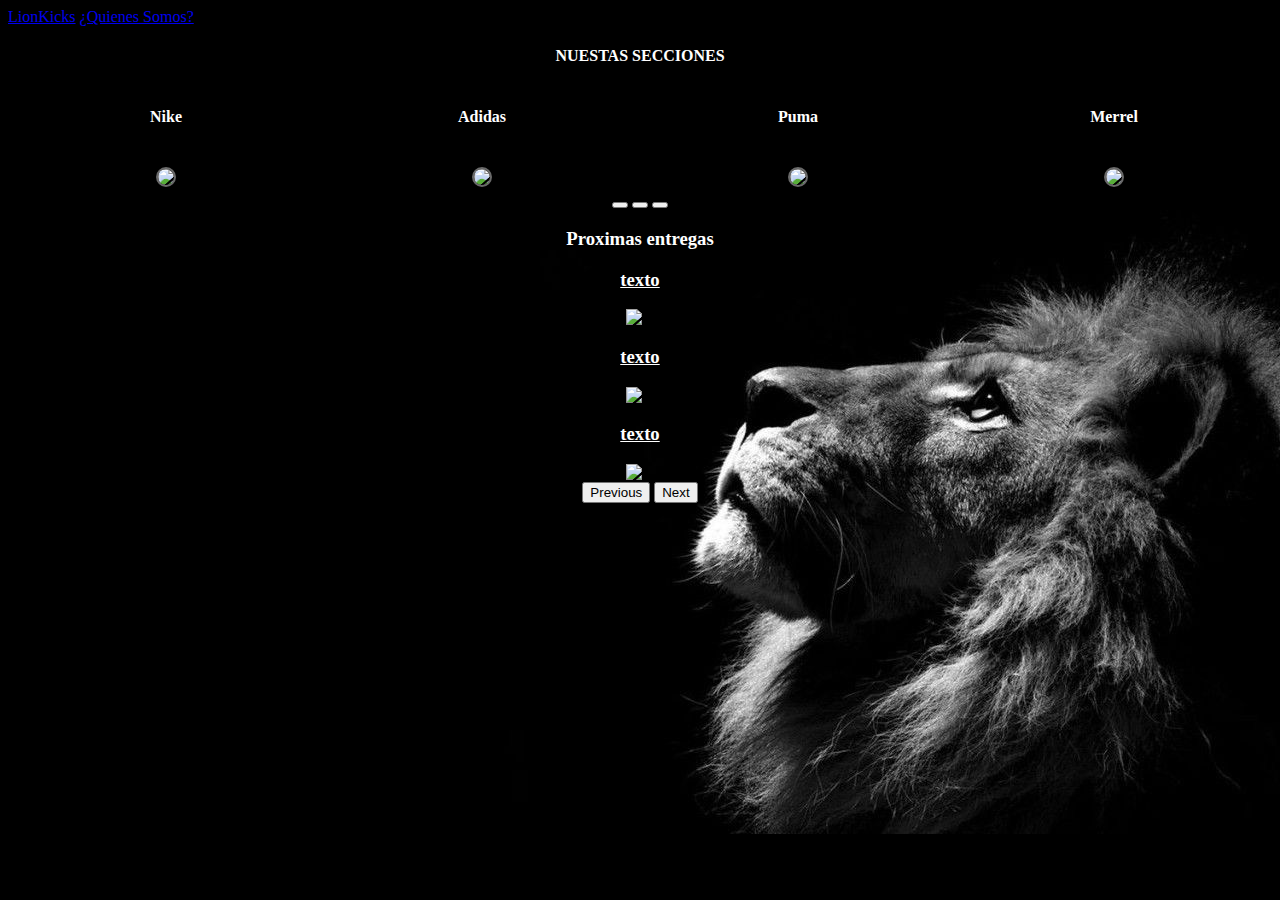
==== index.html @ c1764050 "4:06" ====
<!DOCTYPE html>
<html> 
<link href="css/bootstrap.min.css" rel="stylesheet" 
    integrity="sha384-QWTKZyjpPEjISv5WaRU9OFeRpok6YctnYmDr5pNlyT2bRjXh0JMhjY6hW+ALEwIH" 
    crossorigin="anonymous">
    <link rel="stylesheet" href="style.css">
<head > 
    <!----barra de navegación-->
    <nav class="navbar navbar-expand-lg bg-body-tertiary">
        <div class="container-fluid">
          <a class="navbar-brand" href="#">LionKicks</a>
          <a class="navbar-brand" href="nosotros.html">¿Quienes Somos?</a>
        </div>
      </nav>


</head>
<body>
  <div class=></div>
  <div><h4 id="titsec">NUESTAS SECCIONES</h4>
  </div>
    <div class="grid-container">
        <h4 id="secd">Nike</h4>
        <h4 id="secc">Adidas</h4>
        <h4 id="secc">Puma</h4>
        <h4 id="secc">Merrel</h4>
        <div class="grid-item"><a href="nike.html">   <img id="f" src="img/nike/nike.png"></a></div>
        <div class="grid-item"><a href="adidas.html"> <img id="f" src="img/adidas/adidas.png"></a></div>
        <div class="grid-item"><a href="puma.html">   <img id="f" src="img/puma/puma.png"></a></div>
        <div class="grid-item"><a href="merrel.html"> <img id="f" src="img/merrell/merrell.png"></a></div>
    </div>
    
</body>
<footer>  
    <!---Carrousel--->
<div id="carouselExampleDark" class="carousel carousel-dark slide">
  <div class="carousel-indicators">
    <button type="button" data-bs-target="#carouselExampleDark" data-bs-slide-to="0" class="active" aria-current="true" aria-label="Slide 1"></button>
    <button type="button" data-bs-target="#carouselExampleDark" data-bs-slide-to="1" aria-label="Slide 2"></button>
    <button type="button" data-bs-target="#carouselExampleDark" data-bs-slide-to="2" aria-label="Slide 3"></button>
  </div>
  <div class="carousel-inner">
    <h3 id="ProxE">Proximas entregas</h3>
    <div class="carousel-item active" data-bs-interval="10000">
      <h3 id="ProxEIT">texto</H3>
      <img src="img/nike/nike4.png" class="d-block w-100" alt="...">
      <div class="carousel-caption d-none d-md-block">
      </div>
    </div>
    <div class="carousel-item" data-bs-interval="2000">
      <h3 id="ProxEIT">texto</H3>
      <img src="img/nike/nike2.png" class="d-block w-100" alt="...">
      <div class="carousel-caption d-none d-md-block">
      </div>
    </div>
    <div class="carousel-item">
      <h3 id="ProxEIT">texto</H3>
      <img src="img/nike/nike3.png" class="d-block w-100" alt="...">
      <div class="carousel-caption d-none d-md-block">
      </div>
    </div>
  </div>
  <button class="carousel-control-prev" type="button" data-bs-target="#carouselExampleDark" data-bs-slide="prev">
    <span class="carousel-control-prev-icon" aria-hidden="true"></span>
    <span class="visually-hidden">Previous</span>
  </button>
  <button class="carousel-control-next" type="button" data-bs-target="#carouselExampleDark" data-bs-slide="next">
    <span class="carousel-control-next-icon" aria-hidden="true"></span>
    <span class="visually-hidden">Next</span>
  </button>
</div>
    
</footer>
<script src="js/bootstrap.bundle.min.js" 
            integrity="sha384-YvpcrYf0tY3lHB60NNkmXc5s9fDVZLESaAA55NDzOxhy9GkcIdslK1eN7N6jIeHz"
            crossorigin="anonymous"></script>
</html>
---- style.css ----
head{
    background-color: rgb(3, 10, 70);
}
body{
    background-image: url(img/lion.png);
    background-attachment: fixed;
    background-repeat: no-repeat;
    background-position: right;
    background-color: black;

}
#carouselExampleDark{
    margin: auto;
    width : 20%;

    text-align: center;
}
#secd{
    color: white;
    grid-gap: 50px 0px;
}
#secc{
    color: white;
}
.grid-container {
    display: grid;
    grid-template-rows: auto;
    grid-template-columns: repeat(4, 1fr);
    grid-gap: 20px 0px;
    align-items: center;
    justify-items: center;
}
#nikeb{
    background-image:url(img/lion.png);
    background-attachment: fixed;
    background-repeat: no-repeat;
    background-position: right;
    background-color: black;
}
#adidasb{
    background-image:url(img/lion.png);
    background-attachment: fixed;
    background-repeat: no-repeat;
    background-position: right;
    background-color: black;

}
#pumab{
    background-image:url(img/lion.png);
    background-attachment: fixed;
    background-repeat: no-repeat;
    background-position: right;
    background-color: black;
}
#f{
    width: 250px;
    border-radius: 80px;
    border: 2px solid dimgrey;
}
#titsec{
    color: white;
    text-align: center  ;
}
#nv{ 
    background-color: white;
}
#qs{/* quienes somos en la barra */
    text-align: center;
    color: white;
}
#loremlk{/* Texto lorem de apartado lionkicks */
    text-align: center;
    color: white;

}
#flk{/* footer lionkicks(contato) */
    text-align:center;
    color: white;
}
#nkv{
    display: grid;
    grid-template-rows: auto;
    grid-gap: 50px 0px;
    align-items: center;
    justify-items: center; 
}
#lcont{
    color: white;
    text-align: left;
    display: inline-block;
}
#contn{
    text-align: center  ;
}
#finpage{
    color: white;
}
#descrZ{
    color: white;
    text-align: center;
    margin: auto;
    width: 40%;
}
#contn2{
    color: white;
    text-align: center;
    text-decoration: underline;
}
#logo{
    left:46.9%;
    position:fixed;
    height:12%;
    top: -2.5%;
}
a:hover{
    opacity: 0.8;
}
#ProxE{
    color: white;
}
#ProxEIT{
    color: white;
    text-decoration: underline;
}
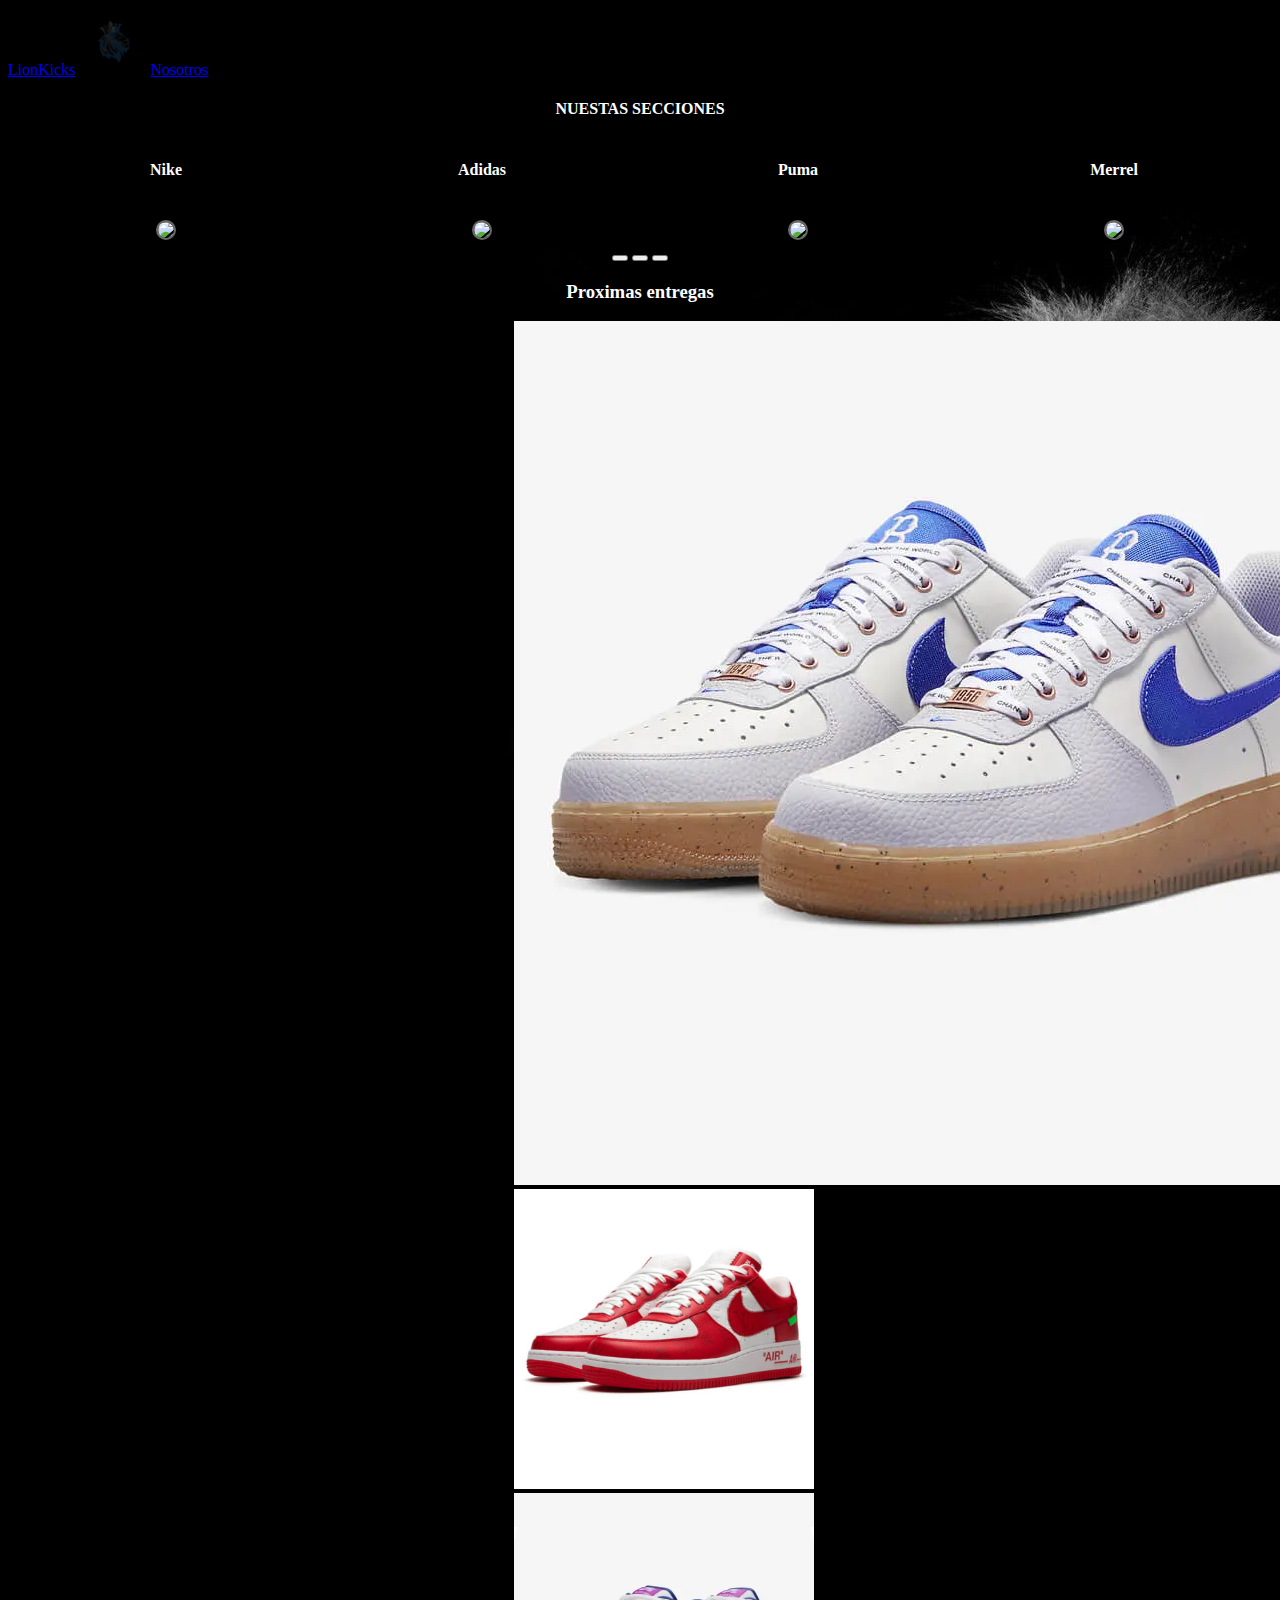
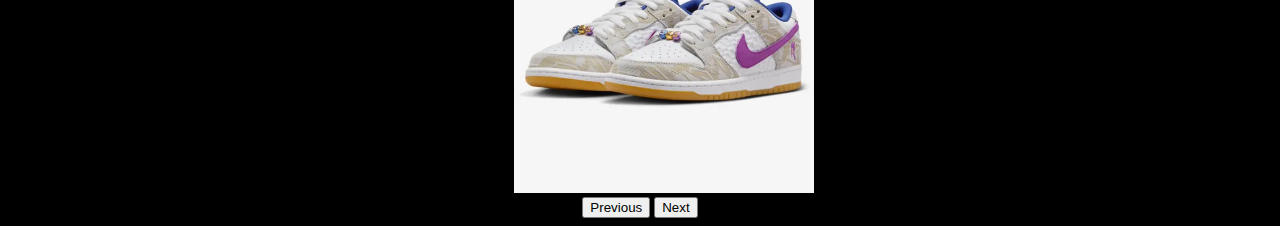
==== commit e057b7f3: "a" ====
--- a/index.html
+++ b/index.html
@@ -1,77 +1,74 @@
 <!DOCTYPE html>
-<html> 
-<link href="css/bootstrap.min.css" rel="stylesheet" 
-    integrity="sha384-QWTKZyjpPEjISv5WaRU9OFeRpok6YctnYmDr5pNlyT2bRjXh0JMhjY6hW+ALEwIH" 
-    crossorigin="anonymous">
-    <link rel="stylesheet" href="style.css">
-<head > 
+<html>
+
+<head>
+
+  <link href="css/bootstrap.min.css" rel="stylesheet">
+  <link rel="stylesheet" href="style.css">
+</head>
+
+<body>
     <!----barra de navegación-->
-    <nav class="navbar navbar-expand-lg bg-body-tertiary">
-        <div class="container-fluid">
-          <a class="navbar-brand" href="#">LionKicks</a>
-          <a class="navbar-brand" href="nosotros.html">¿Quienes Somos?</a>
+  <nav class="navbar navbar-expand-lg bg-body-tertiary">
+    <div class="container-fluid">
+      <a class="navbar-brand" href="#">LionKicks</a>
+      <img id="logo" src="img/logo.png"> 
+      <a class="nav-link active" aria-current="page" href="nosotros.html">Nosotros</a>
+    </div>
+  </nav>
+  <div class=></div>
+  <div>
+    <h4 id="titsec">NUESTAS SECCIONES</h4>
+  </div>
+  <div class="grid-container">
+    <h4 id="secd">Nike</h4>
+    <h4 id="secc">Adidas</h4>
+    <h4 id="secc">Puma</h4>
+    <h4 id="secc">Merrel</h4>
+    <div class="grid-item"><a href="nike.html"> <img id="f" src="img/nike/nike.png"></a></div>
+    <div class="grid-item"><a href="adidas.html"> <img id="f" src="img/adidas/adidas.png"></a></div>
+    <div class="grid-item"><a href="puma.html"> <img id="f" src="img/puma/puma.png"></a></div>
+    <div class="grid-item"><a href="merrel.html"> <img id="f" src="img/merrell/merrell.png"></a></div>
+  </div>
+</body>
+<footer>
+  <!---Carrousel--->
+  <div id="carouselExampleDark" class="carousel carousel-dark slide">
+    <div class="carousel-indicators">
+      <button type="button" data-bs-target="#carouselExampleDark" data-bs-slide-to="0" class="active"
+        aria-current="true" aria-label="Slide 1"></button>
+      <button type="button" data-bs-target="#carouselExampleDark" data-bs-slide-to="1" aria-label="Slide 2"></button>
+      <button type="button" data-bs-target="#carouselExampleDark" data-bs-slide-to="2" aria-label="Slide 3"></button>
+    </div>
+    <div class="carousel-inner">
+      <h3 id="ProxE">Proximas entregas</h3>
+      <div id="ex" class="carousel-item active" data-bs-interval="10000">
+        <img src="img/ex1.png" class="d-block w-100" alt="...">
+        <div class="carousel-caption d-none d-md-block">
         </div>
-      </nav>
-
-
-</head>
-<body>
-  <div class=></div>
-  <div><h4 id="titsec">NUESTAS SECCIONES</h4>
-  </div>
-    <div class="grid-container">
-        <h4 id="secd">Nike</h4>
-        <h4 id="secc">Adidas</h4>
-        <h4 id="secc">Puma</h4>
-        <h4 id="secc">Merrel</h4>
-        <div class="grid-item"><a href="nike.html">   <img id="f" src="img/nike/nike.png"></a></div>
-        <div class="grid-item"><a href="adidas.html"> <img id="f" src="img/adidas/adidas.png"></a></div>
-        <div class="grid-item"><a href="puma.html">   <img id="f" src="img/puma/puma.png"></a></div>
-        <div class="grid-item"><a href="merrel.html"> <img id="f" src="img/merrell/merrell.png"></a></div>
-    </div>
-    
-</body>
-<footer>  
-    <!---Carrousel--->
-<div id="carouselExampleDark" class="carousel carousel-dark slide">
-  <div class="carousel-indicators">
-    <button type="button" data-bs-target="#carouselExampleDark" data-bs-slide-to="0" class="active" aria-current="true" aria-label="Slide 1"></button>
-    <button type="button" data-bs-target="#carouselExampleDark" data-bs-slide-to="1" aria-label="Slide 2"></button>
-    <button type="button" data-bs-target="#carouselExampleDark" data-bs-slide-to="2" aria-label="Slide 3"></button>
-  </div>
-  <div class="carousel-inner">
-    <h3 id="ProxE">Proximas entregas</h3>
-    <div class="carousel-item active" data-bs-interval="10000">
-      <h3 id="ProxEIT">texto</H3>
-      <img src="img/nike/nike4.png" class="d-block w-100" alt="...">
-      <div class="carousel-caption d-none d-md-block">
+      </div>
+      <div class="carousel-item" data-bs-interval="2000">
+        <img id="ex" src="img/ex2.png" class="d-block w-100" alt="...">
+        <div class="carousel-caption d-none d-md-block">
+        </div>
+      </div>
+      <div class="carousel-item">
+        <img id="ex" src="img/ex3.png" class="d-block w-100" alt="...">
+        <div class="carousel-caption d-none d-md-block">
+        </div>
       </div>
     </div>
-    <div class="carousel-item" data-bs-interval="2000">
-      <h3 id="ProxEIT">texto</H3>
-      <img src="img/nike/nike2.png" class="d-block w-100" alt="...">
-      <div class="carousel-caption d-none d-md-block">
-      </div>
-    </div>
-    <div class="carousel-item">
-      <h3 id="ProxEIT">texto</H3>
-      <img src="img/nike/nike3.png" class="d-block w-100" alt="...">
-      <div class="carousel-caption d-none d-md-block">
-      </div>
-    </div>
+    <button class="carousel-control-prev" type="button" data-bs-target="#carouselExampleDark" data-bs-slide="prev">
+      <span class="carousel-control-prev-icon" aria-hidden="true"></span>
+      <span class="visually-hidden">Previous</span>
+    </button>
+    <button class="carousel-control-next" type="button" data-bs-target="#carouselExampleDark" data-bs-slide="next">
+      <span class="carousel-control-next-icon" aria-hidden="true"></span>
+      <span class="visually-hidden">Next</span>
+    </button>
   </div>
-  <button class="carousel-control-prev" type="button" data-bs-target="#carouselExampleDark" data-bs-slide="prev">
-    <span class="carousel-control-prev-icon" aria-hidden="true"></span>
-    <span class="visually-hidden">Previous</span>
-  </button>
-  <button class="carousel-control-next" type="button" data-bs-target="#carouselExampleDark" data-bs-slide="next">
-    <span class="carousel-control-next-icon" aria-hidden="true"></span>
-    <span class="visually-hidden">Next</span>
-  </button>
-</div>
-    
+
 </footer>
-<script src="js/bootstrap.bundle.min.js" 
-            integrity="sha384-YvpcrYf0tY3lHB60NNkmXc5s9fDVZLESaAA55NDzOxhy9GkcIdslK1eN7N6jIeHz"
-            crossorigin="anonymous"></script>
+<script src="js/bootstrap.bundle.min.js"></script>
+
 </html>--- a/style.css
+++ b/style.css
@@ -71,6 +71,8 @@
 #loremlk{/* Texto lorem de apartado lionkicks */
     text-align: center;
     color: white;
+    margin: auto;
+    width: 55%;
 
 }
 #flk{/* footer lionkicks(contato) */
@@ -91,6 +93,7 @@
 }
 #contn{
     text-align: center  ;
+    margin-top:340px;
 }
 #finpage{
     color: white;
@@ -107,10 +110,7 @@
     text-decoration: underline;
 }
 #logo{
-    left:46.9%;
-    position:fixed;
-    height:12%;
-    top: -2.5%;
+    width: 5.3%;
 }
 a:hover{
     opacity: 0.8;
@@ -121,4 +121,7 @@
 #ProxEIT{
     color: white;
     text-decoration: underline;
+}
+#ex{
+    width: 300px;
 }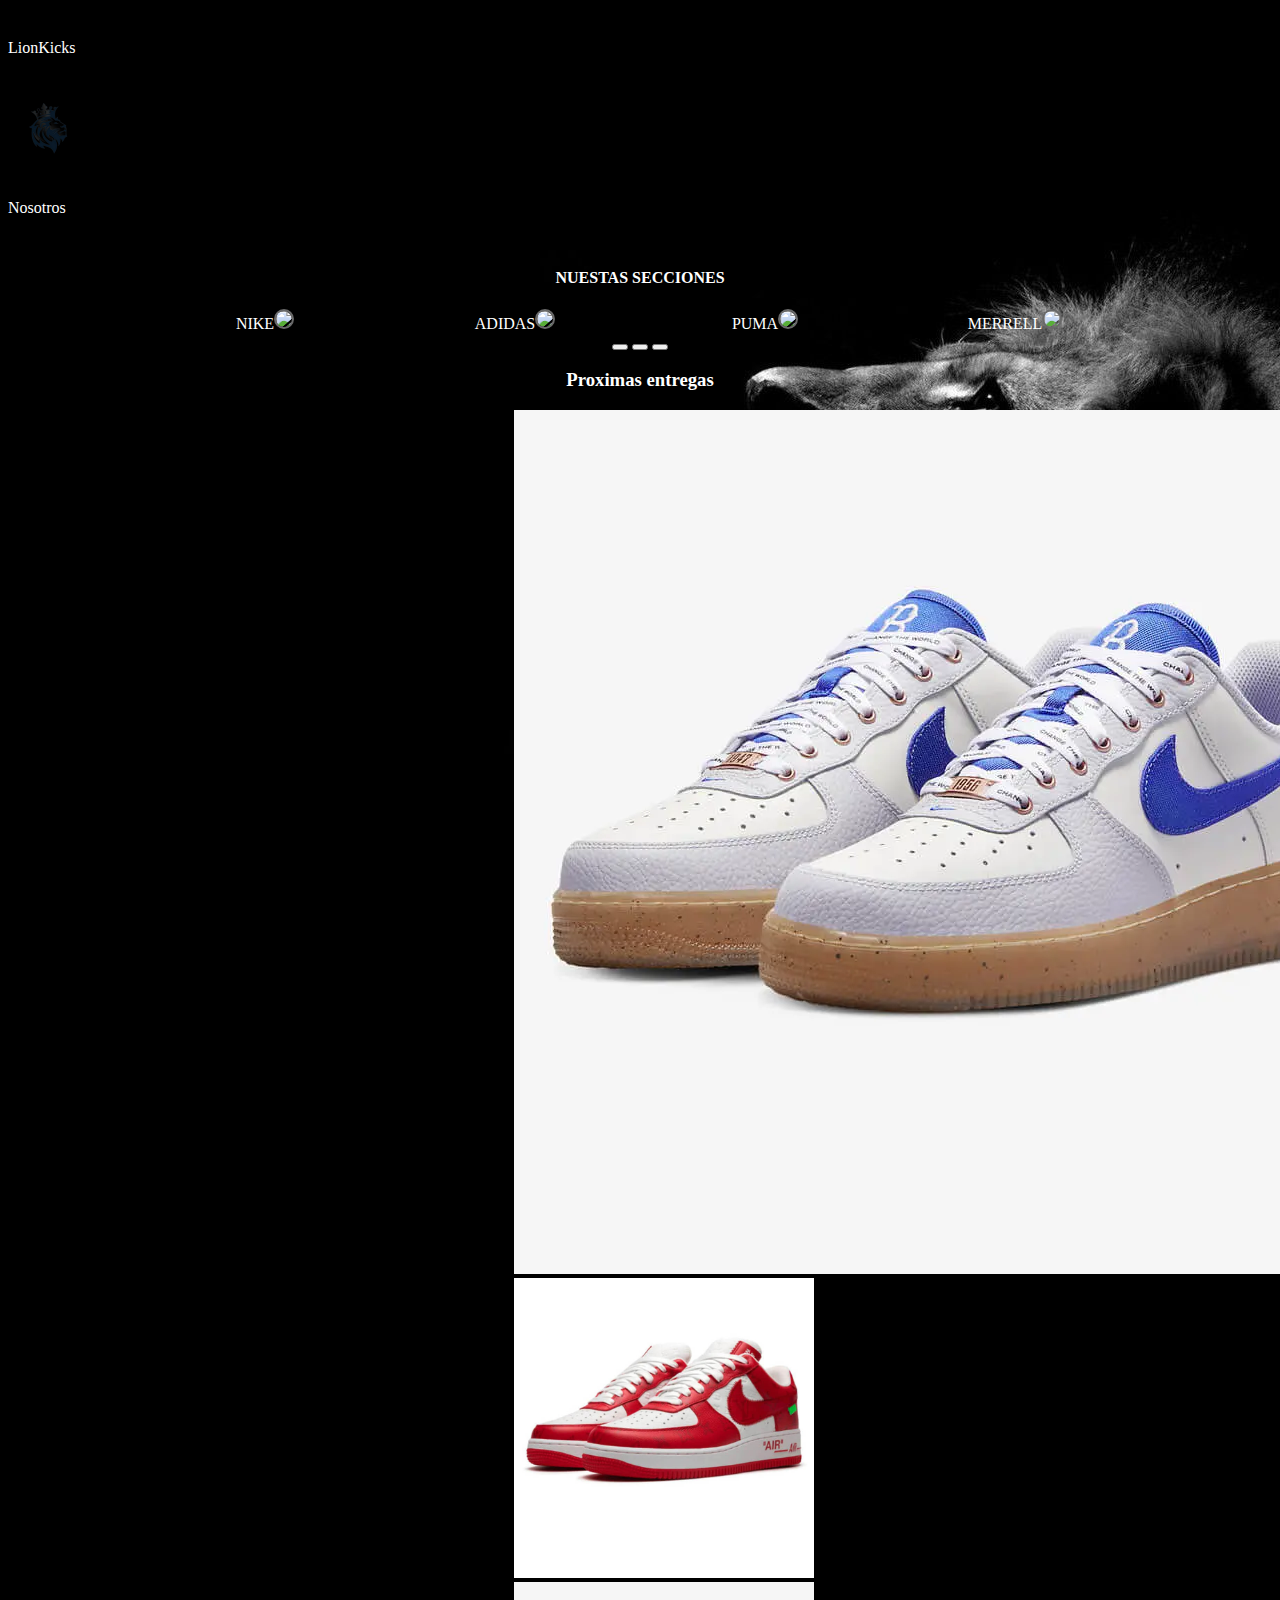
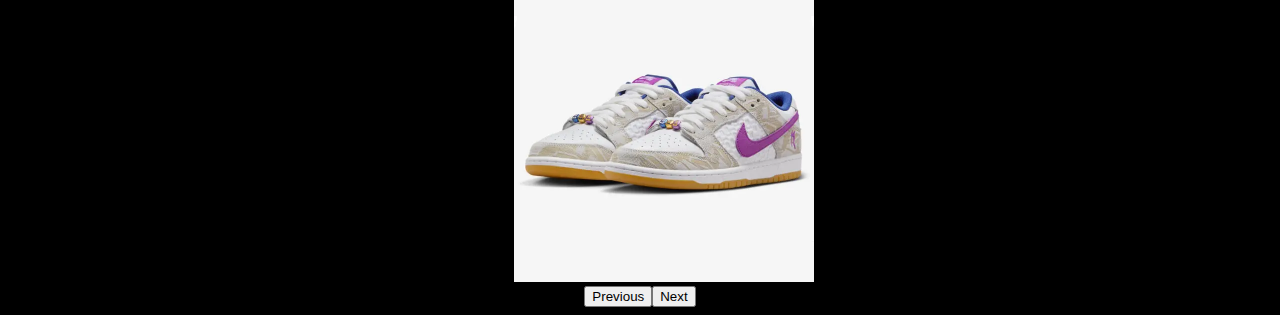
==== commit e9a7fedc: "wow" ====
--- a/index.html
+++ b/index.html
@@ -7,29 +7,31 @@
   <link rel="stylesheet" href="style.css">
 </head>
 
-<body>
+<body>  
     <!----barra de navegación-->
-  <nav class="navbar navbar-expand-lg bg-body-tertiary">
-    <div class="container-fluid">
-      <a class="navbar-brand" href="#">LionKicks</a>
-      <img id="logo" src="img/logo.png"> 
-      <a class="nav-link active" aria-current="page" href="nosotros.html">Nosotros</a>
-    </div>
-  </nav>
-  <div class=></div>
-  <div>
-    <h4 id="titsec">NUESTAS SECCIONES</h4>
+    <nav class="navbar navbar-expand-lg bg-body-tertiary">
+      <div class="container-fluid">
+        <div class="item i1">
+          <a class="text navbar-brand" href="index.html">LionKicks</a>
+        </div>
+        <div class="item i2">
+          <img  id="logo" src="img/logo.png"width=200%> 
+        </div>
+        <div class="item i3">
+          <a class="text nav-link active" aria-current="page" href="nosotros.html">Nosotros</a>
+        </div>
+        </div>
+      </div>
+    </nav>
+  <h4 id="titsec">NUESTAS SECCIONES</h4>
+<div class="container">
+  <div class="grid-container">
+    <div class="grid-item"><a href="nike.html">NIKE<img id="f" src="img/nike/nike.png"></a></div>
+    <div class="grid-item"><a href="adidas.html">ADIDAS<img id="f" src="img/adidas/adidas.png"></a></div>
+    <div class="grid-item"><a href="puma.html"> PUMA<img id="f" src="img/puma/puma.png"></a></div>
+    <div class="grid-item"><a href="merrel.html">MERRELL<img id="f" src="img/merrell/merrell.png"></a></div>
   </div>
-  <div class="grid-container">
-    <h4 id="secd">Nike</h4>
-    <h4 id="secc">Adidas</h4>
-    <h4 id="secc">Puma</h4>
-    <h4 id="secc">Merrel</h4>
-    <div class="grid-item"><a href="nike.html"> <img id="f" src="img/nike/nike.png"></a></div>
-    <div class="grid-item"><a href="adidas.html"> <img id="f" src="img/adidas/adidas.png"></a></div>
-    <div class="grid-item"><a href="puma.html"> <img id="f" src="img/puma/puma.png"></a></div>
-    <div class="grid-item"><a href="merrel.html"> <img id="f" src="img/merrell/merrell.png"></a></div>
-  </div>
+</div>
 </body>
 <footer>
   <!---Carrousel--->
@@ -43,31 +45,30 @@
     <div class="carousel-inner">
       <h3 id="ProxE">Proximas entregas</h3>
       <div id="ex" class="carousel-item active" data-bs-interval="10000">
-        <img src="img/ex1.png" class="d-block w-100" alt="...">
+        <img src="img/ex1.png" class="d-block w-100 ">
         <div class="carousel-caption d-none d-md-block">
         </div>
       </div>
       <div class="carousel-item" data-bs-interval="2000">
-        <img id="ex" src="img/ex2.png" class="d-block w-100" alt="...">
+        <img id="ex" src="img/ex2.png" class="d-block w-100">
         <div class="carousel-caption d-none d-md-block">
         </div>
       </div>
       <div class="carousel-item">
-        <img id="ex" src="img/ex3.png" class="d-block w-100" alt="...">
+        <img id="ex" src="img/ex3.png" class="d-block w-100">
         <div class="carousel-caption d-none d-md-block">
         </div>
       </div>
     </div>
     <button class="carousel-control-prev" type="button" data-bs-target="#carouselExampleDark" data-bs-slide="prev">
       <span class="carousel-control-prev-icon" aria-hidden="true"></span>
-      <span class="visually-hidden">Previous</span>
+      <span class="visually-hidden">Previous</spa
     </button>
     <button class="carousel-control-next" type="button" data-bs-target="#carouselExampleDark" data-bs-slide="next">
       <span class="carousel-control-next-icon" aria-hidden="true"></span>
       <span class="visually-hidden">Next</span>
     </button>
   </div>
-
 </footer>
 <script src="js/bootstrap.bundle.min.js"></script>
 
--- a/style.css
+++ b/style.css
@@ -1,6 +1,3 @@
-head{
-    background-color: rgb(3, 10, 70);
-}
 body{
     background-image: url(img/lion.png);
     background-attachment: fixed;
@@ -9,6 +6,11 @@
     background-color: black;
 
 }
+.container{
+    display: flex;
+    justify-content: center;
+}
+
 #carouselExampleDark{
     margin: auto;
     width : 20%;
@@ -25,17 +27,36 @@
 .grid-container {
     display: grid;
     grid-template-rows: auto;
-    grid-template-columns: repeat(4, 1fr);
+    grid-template-columns: repeat(4, 1fr); 
     grid-gap: 20px 0px;
     align-items: center;
     justify-items: center;
+    width: 1000px;
+}
+a{
+    text-decoration: none;
+    color: white;
+    text-align: center ;
+    align-content: center;
+    justify-content: center;
+
+}
+
+.container-card{
+    display: flex;
+    justify-content: center;
+    margin-top: 30px;
+    flex-wrap: wrap;
+    gap: 10px;
 }
 #nikeb{
-    background-image:url(img/lion.png);
-    background-attachment: fixed;
-    background-repeat: no-repeat;
-    background-position: right;
-    background-color: black;
+    display: grid;
+    grid-template-rows: auto;
+    grid-template-columns: repeat(4, 1fr); 
+    grid-gap: 20px 0px;
+    align-items: center;
+    justify-items: center;
+    width: 1000px;
 }
 #adidasb{
     background-image:url(img/lion.png);
@@ -93,7 +114,7 @@
 }
 #contn{
     text-align: center  ;
-    margin-top:340px;
+    margin-top:40px;
 }
 #finpage{
     color: white;
@@ -110,7 +131,9 @@
     text-decoration: underline;
 }
 #logo{
-    width: 5.3%;
+    width: 100%;
+    justify-content: center;
+
 }
 a:hover{
     opacity: 0.8;
@@ -124,4 +147,39 @@
 }
 #ex{
     width: 300px;
-}+}
+@media(max-width:1060px){
+    .grid-container {
+        grid-template-columns: repeat(2, 1fr); 
+
+    }
+    #nikeb{
+        grid-template-columns: repeat(2, 1fr); 
+        width:500px;
+    }
+    .container{
+        width:500px;
+    }
+}
+.grid-item{
+    color:white;
+    text-align: center;
+}
+.card{
+    align-items: center;
+    justify-items: center;
+    background-attachment: fixed;
+}
+.container-fluid{
+    justify-content:space-between ;
+}
+.item{
+    width:80px;
+    height: 80px;
+    display:flex;
+    align-items: center;
+}
+.i3{
+width: auto;
+}
+
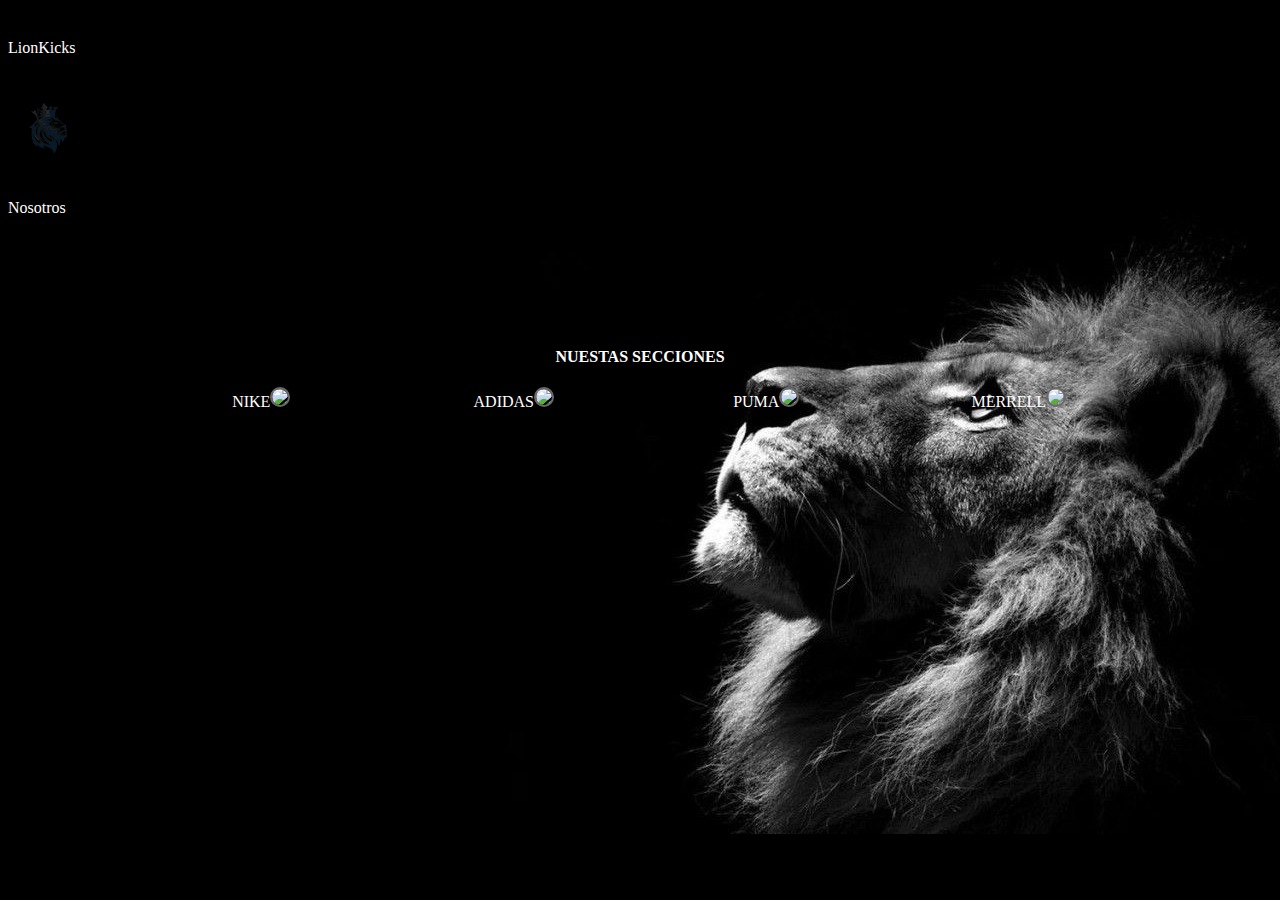
==== commit 4e8b0658: "04-04" ====
--- a/index.html
+++ b/index.html
@@ -33,43 +33,6 @@
   </div>
 </div>
 </body>
-<footer>
-  <!---Carrousel--->
-  <div id="carouselExampleDark" class="carousel carousel-dark slide">
-    <div class="carousel-indicators">
-      <button type="button" data-bs-target="#carouselExampleDark" data-bs-slide-to="0" class="active"
-        aria-current="true" aria-label="Slide 1"></button>
-      <button type="button" data-bs-target="#carouselExampleDark" data-bs-slide-to="1" aria-label="Slide 2"></button>
-      <button type="button" data-bs-target="#carouselExampleDark" data-bs-slide-to="2" aria-label="Slide 3"></button>
-    </div>
-    <div class="carousel-inner">
-      <h3 id="ProxE">Proximas entregas</h3>
-      <div id="ex" class="carousel-item active" data-bs-interval="10000">
-        <img src="img/ex1.png" class="d-block w-100 ">
-        <div class="carousel-caption d-none d-md-block">
-        </div>
-      </div>
-      <div class="carousel-item" data-bs-interval="2000">
-        <img id="ex" src="img/ex2.png" class="d-block w-100">
-        <div class="carousel-caption d-none d-md-block">
-        </div>
-      </div>
-      <div class="carousel-item">
-        <img id="ex" src="img/ex3.png" class="d-block w-100">
-        <div class="carousel-caption d-none d-md-block">
-        </div>
-      </div>
-    </div>
-    <button class="carousel-control-prev" type="button" data-bs-target="#carouselExampleDark" data-bs-slide="prev">
-      <span class="carousel-control-prev-icon" aria-hidden="true"></span>
-      <span class="visually-hidden">Previous</spa
-    </button>
-    <button class="carousel-control-next" type="button" data-bs-target="#carouselExampleDark" data-bs-slide="next">
-      <span class="carousel-control-next-icon" aria-hidden="true"></span>
-      <span class="visually-hidden">Next</span>
-    </button>
-  </div>
-</footer>
 <script src="js/bootstrap.bundle.min.js"></script>
 
 </html>--- a/style.css
+++ b/style.css
@@ -9,6 +9,7 @@
 .container{
     display: flex;
     justify-content: center;
+    
 }
 
 #carouselExampleDark{
@@ -32,6 +33,8 @@
     align-items: center;
     justify-items: center;
     width: 1000px;
+    flex-wrap: wrap;
+    gap: 10px;
 }
 a{
     text-decoration: none;
@@ -57,6 +60,8 @@
     align-items: center;
     justify-items: center;
     width: 1000px;
+    flex-wrap: wrap;
+    gap: 10px;
 }
 #adidasb{
     background-image:url(img/lion.png);
@@ -81,6 +86,7 @@
 #titsec{
     color: white;
     text-align: center  ;
+    margin-top: 100px;
 }
 #nv{ 
     background-color: white;
@@ -146,7 +152,7 @@
     text-decoration: underline;
 }
 #ex{
-    width: 300px;
+    width: 500px;
 }
 @media(max-width:1060px){
     .grid-container {
@@ -182,4 +188,8 @@
 .i3{
 width: auto;
 }
+.carouselExampleDark{
+    display: flex;   
+    align-items: center;
+}
 
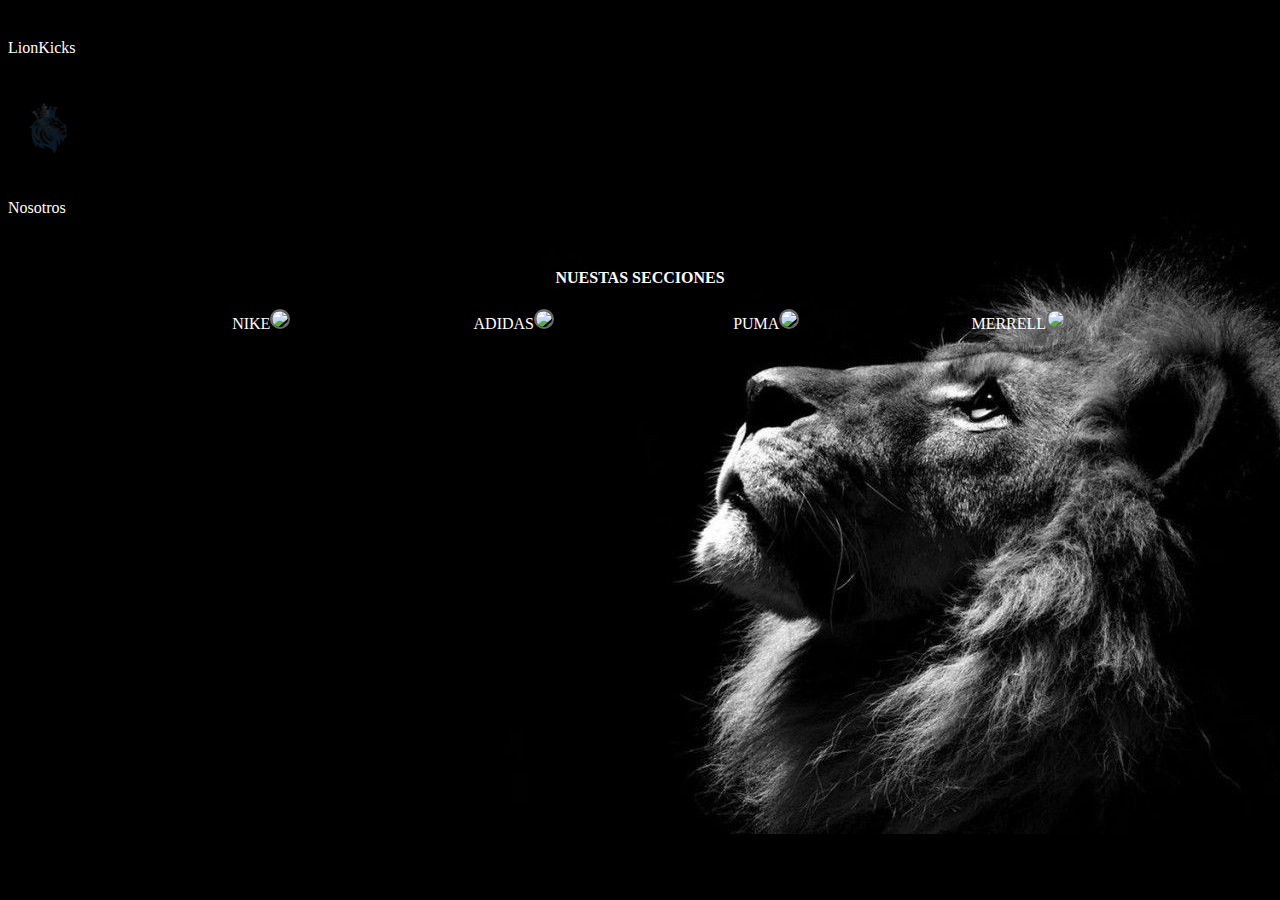
==== commit 99c0e2ff: "entrega" ====
--- a/index.html
+++ b/index.html
@@ -33,6 +33,7 @@
   </div>
 </div>
 </body>
+
 <script src="js/bootstrap.bundle.min.js"></script>
 
 </html>--- a/style.css
+++ b/style.css
@@ -86,7 +86,6 @@
 #titsec{
     color: white;
     text-align: center  ;
-    margin-top: 100px;
 }
 #nv{ 
     background-color: white;
@@ -151,9 +150,6 @@
     color: white;
     text-decoration: underline;
 }
-#ex{
-    width: 500px;
-}
 @media(max-width:1060px){
     .grid-container {
         grid-template-columns: repeat(2, 1fr); 
@@ -192,4 +188,7 @@
     display: flex;   
     align-items: center;
 }
-
+.carousel-item img{
+    height: 60vh;
+    object-fit: cover;
+}
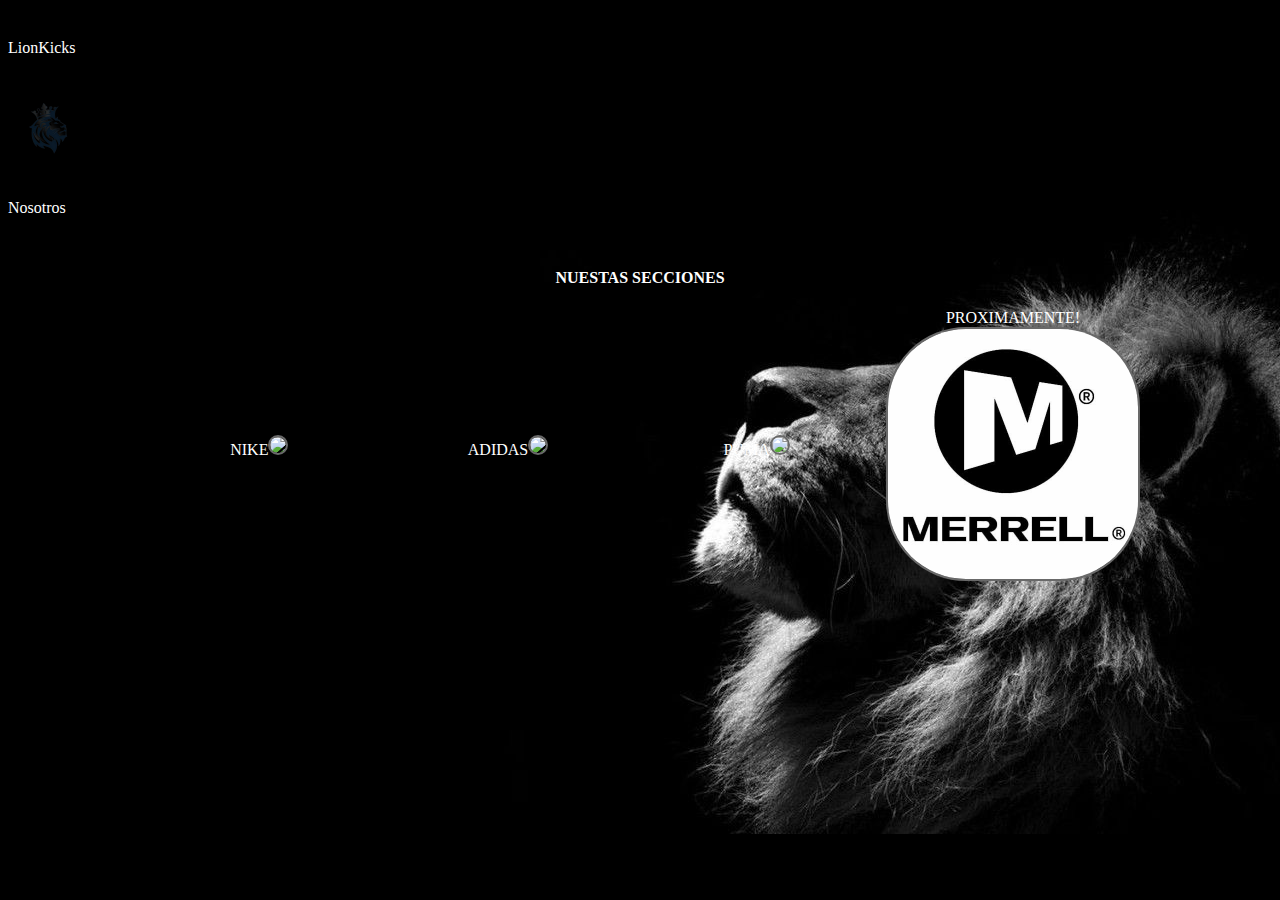
==== commit 02f160bf: "ultimo" ====
--- a/index.html
+++ b/index.html
@@ -29,7 +29,7 @@
     <div class="grid-item"><a href="nike.html">NIKE<img id="f" src="img/nike/nike.png"></a></div>
     <div class="grid-item"><a href="adidas.html">ADIDAS<img id="f" src="img/adidas/adidas.png"></a></div>
     <div class="grid-item"><a href="puma.html"> PUMA<img id="f" src="img/puma/puma.png"></a></div>
-    <div class="grid-item"><a href="merrel.html">MERRELL<img id="f" src="img/merrell/merrell.png"></a></div>
+    <div class="grid-item"><a href="#">PROXIMAMENTE!<img id="f" src="img/merrell/logo_merrell.png"></a></div>
   </div>
 </div>
 </body>
